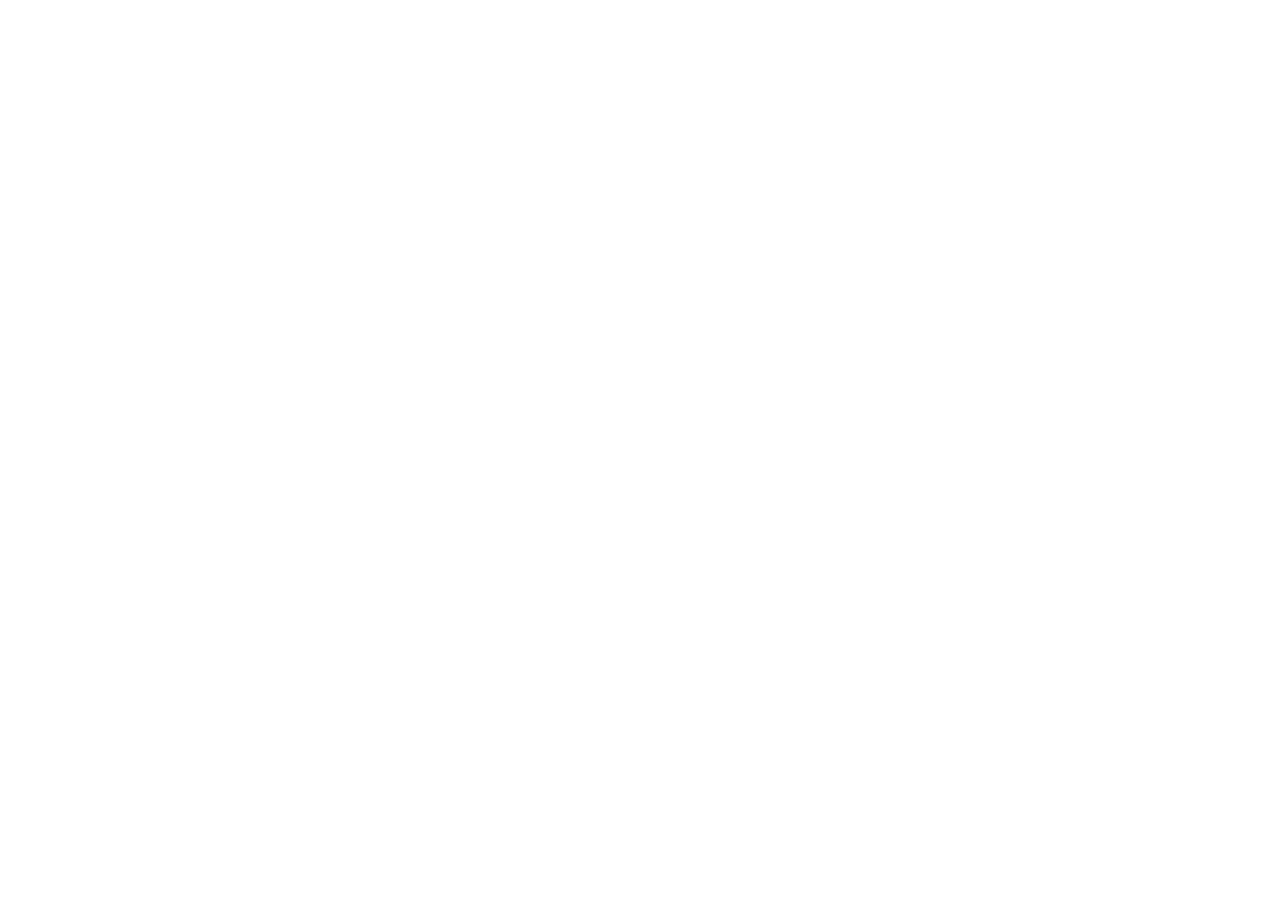
==== index.html @ ed14a2d5 "Add files via upload Ajout des fichiers du site aprn" ====
<!DOCTYPE html>
<html>
<head>
    <meta charset="utf-8" />
    <meta name="viewport" content="width=device-width, initial-scale=1.0" />
    <title>Gestion du contenu - APRN</title>
    <script src="https://identity.netlify.com/v1/netlify-identity-widget.js"></script>
</head>
<body>
    <script src="https://unpkg.com/netlify-cms@^2.0.0/dist/netlify-cms.js"></script>
</body>
</html>
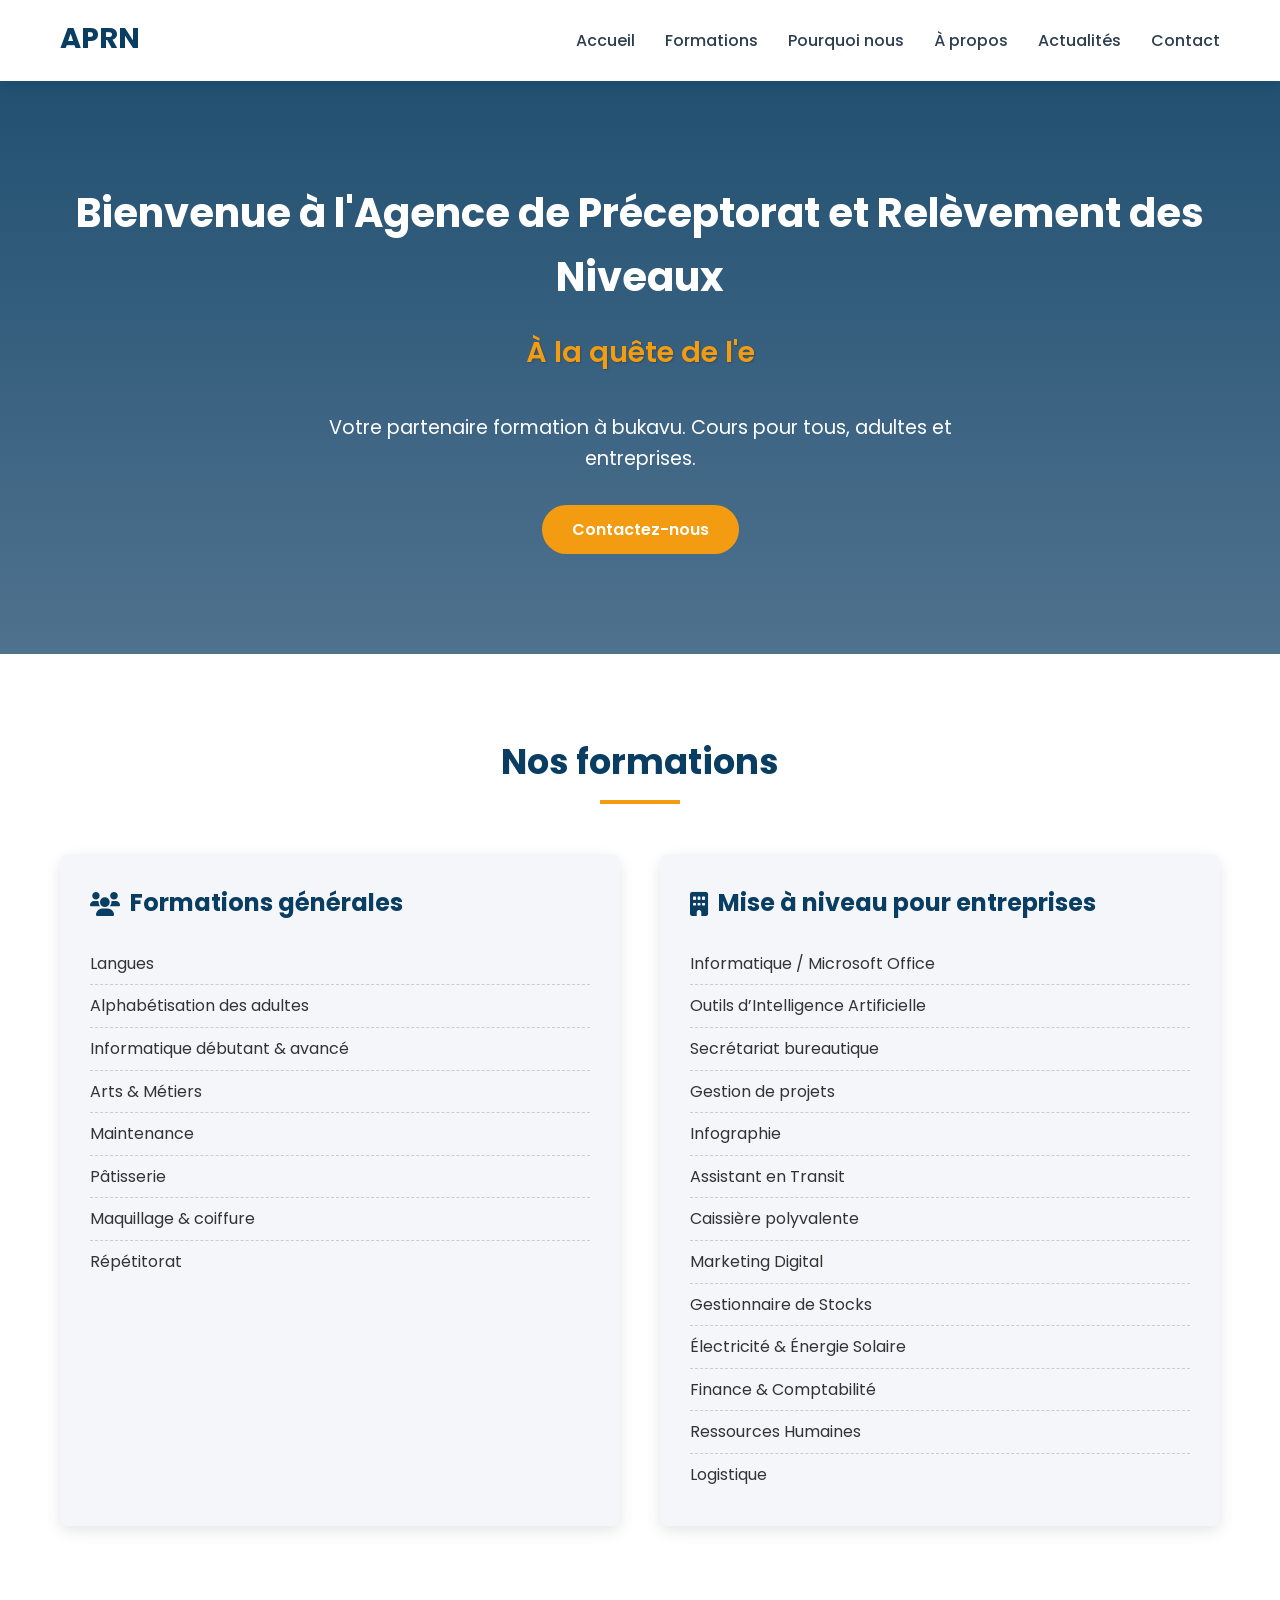
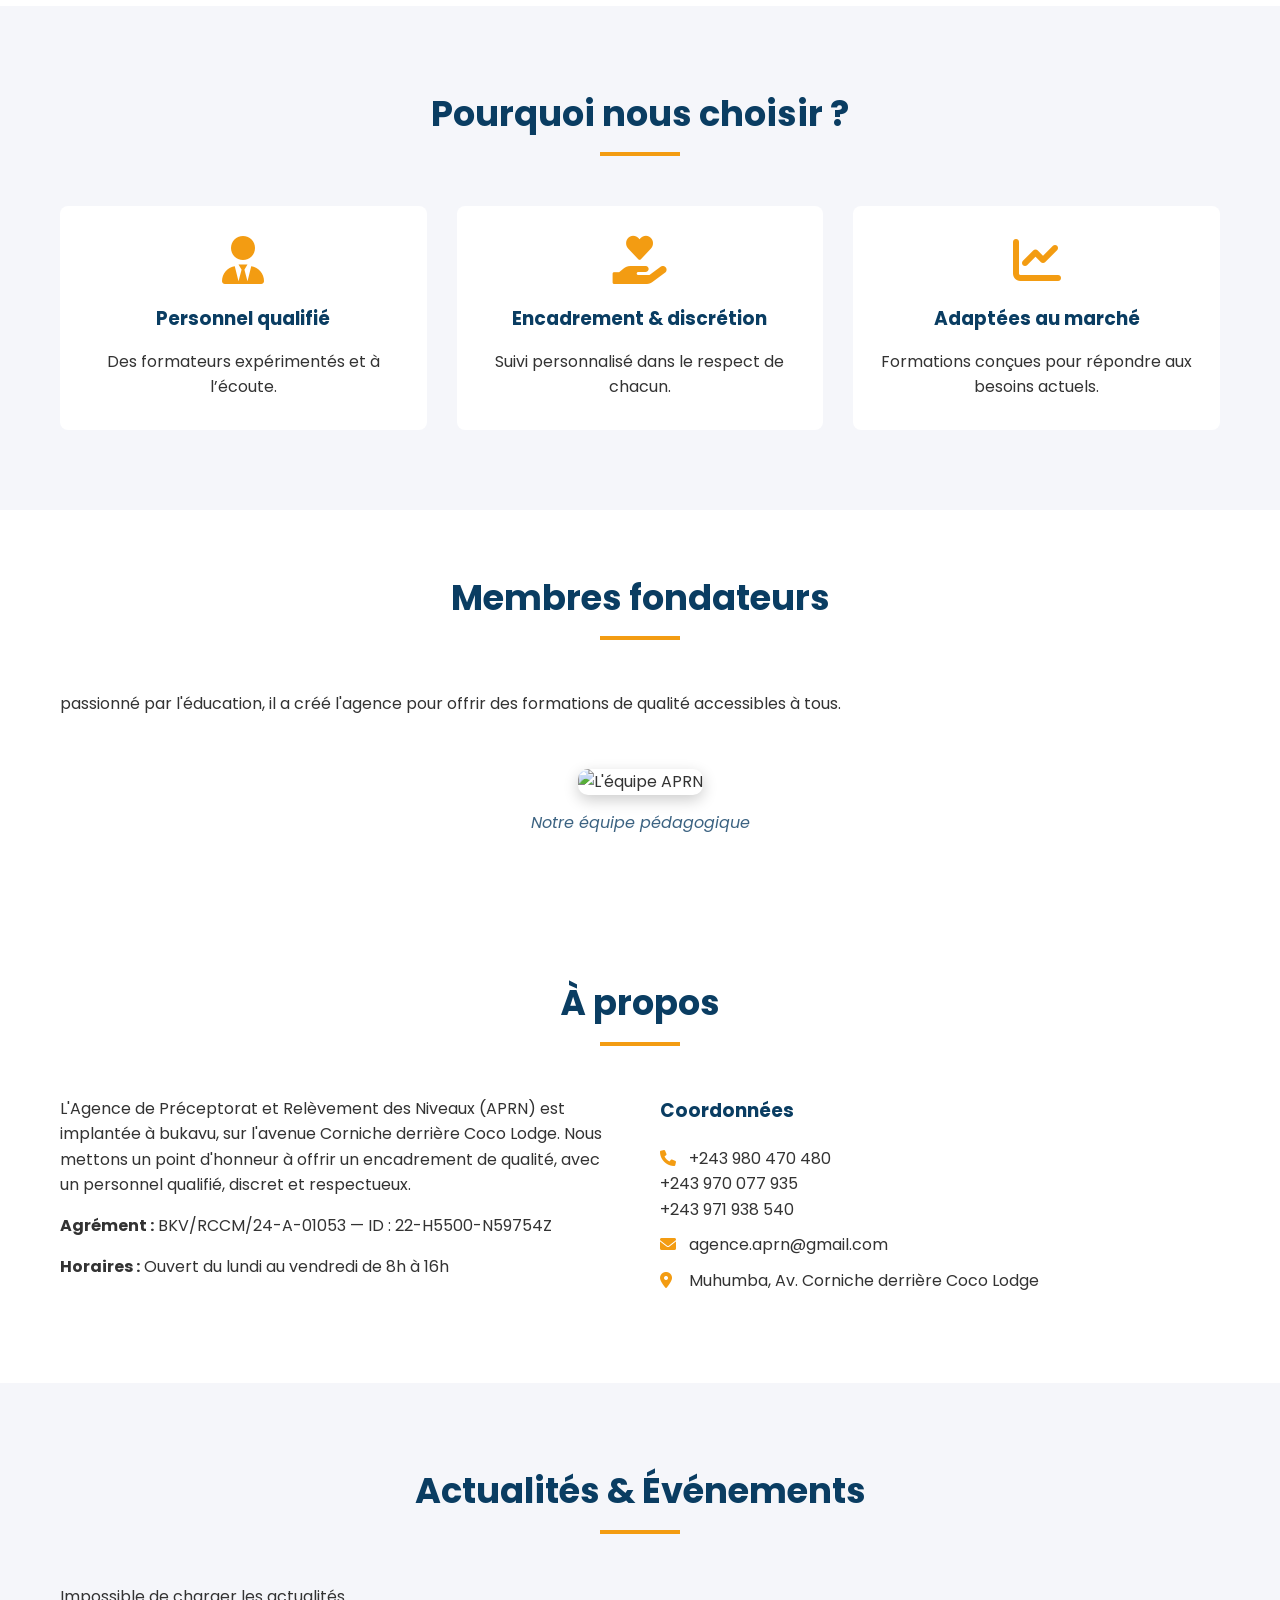
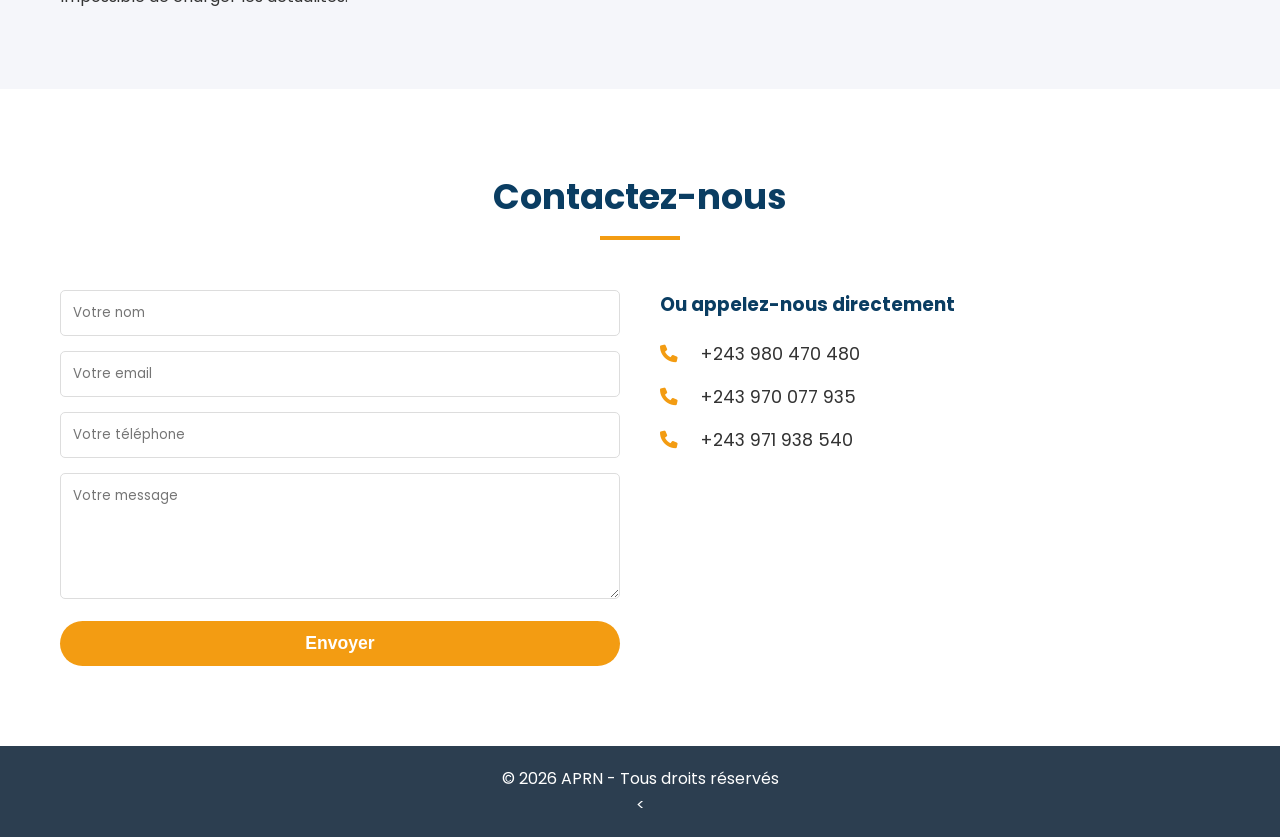
==== commit 95c0abee: "Add files via upload Ajoute ces fichiers" ====
--- a/index.html
+++ b/index.html
@@ -1,12 +1,243 @@
 <!DOCTYPE html>
-<html>
+<html lang="fr">
 <head>
-    <meta charset="utf-8" />
-    <meta name="viewport" content="width=device-width, initial-scale=1.0" />
-    <title>Gestion du contenu - APRN</title>
-    <script src="https://identity.netlify.com/v1/netlify-identity-widget.js"></script>
+    <meta charset="UTF-8">
+    <meta name="viewport" content="width=device-width, initial-scale=1.0">
+    <title>APRN - Agence de Préceptorat et Relèvement des Niveaux</title>
+    <meta name="description" content="Formations professionnelles, mise à niveau, langues, informatique, arts et métiers à Lubumbashi.">
+    <!-- Google Fonts -->
+    <link href="https://fonts.googleapis.com/css2?family=Poppins:wght@300;400;600;700&display=swap" rel="stylesheet">
+    <!-- Font Awesome -->
+    <link rel="stylesheet" href="https://cdnjs.cloudflare.com/ajax/libs/font-awesome/6.0.0-beta3/css/all.min.css">
+    <!-- CSS personnalisé -->
+    <link rel="stylesheet" href="style.css">
 </head>
 <body>
-    <script src="https://unpkg.com/netlify-cms@^2.0.0/dist/netlify-cms.js"></script>
+    <!-- En-tête -->
+    <header>
+        <div class="container header-container">
+            <div class="logo">
+                <h1>APRN</h1>
+            </div>
+            <nav class="navbar">
+                <ul class="nav-menu">
+                    <li><a href="#accueil">Accueil</a></li>
+                    <li><a href="#formations">Formations</a></li>
+                    <li><a href="#pourquoi">Pourquoi nous</a></li>
+                    <li><a href="#a-propos">À propos</a></li>
+                    <li><a href="#actualites">Actualités</a></li>
+                    <li><a href="#contact">Contact</a></li>
+                </ul>
+                <div class="hamburger">
+                    <span></span>
+                    <span></span>
+                    <span></span>
+                </div>
+            </nav>
+        </div>
+    </header>
+
+    <!-- Section Accueil (Hero) -->
+<section id="accueil" class="hero">
+    <div class="container hero-content">
+        <h2>Bienvenue à l'Agence de Préceptorat et Relèvement des Niveaux</h2>
+        <h3 id="typing-slogan" class="slogan-hero"></h3>
+        <p>Votre partenaire formation à bukavu. Cours pour tous, adultes et entreprises.</p>
+        <a href="#contact" class="btn">Contactez-nous</a>
+    </div>
+</section>
+    <!-- Section Nos Formations -->
+    <section id="formations" class="formations">
+        <div class="container">
+            <h2 class="section-title">Nos formations</h2>
+            <div class="formations-grid">
+                <!-- Formations générales -->
+                <div class="formation-category">
+                    <h3><i class="fas fa-users"></i> Formations générales</h3>
+                    <ul>
+                        <li>Langues</li>
+                        <li>Alphabétisation des adultes</li>
+                        <li>Informatique débutant & avancé</li>
+                        <li>Arts & Métiers</li>
+                        <li>Maintenance</li>
+                        <li>Pâtisserie</li>
+                        <li>Maquillage & coiffure</li>
+                        <li>Répétitorat</li>
+                    </ul>
+                </div>
+                <!-- Formations pour entreprises -->
+                <div class="formation-category">
+                    <h3><i class="fas fa-building"></i> Mise à niveau pour entreprises</h3>
+                    <ul>
+                        <li>Informatique / Microsoft Office</li>
+                        <li>Outils d’Intelligence Artificielle</li>
+                        <li>Secrétariat bureautique</li>
+                        <li>Gestion de projets</li>
+                        <li>Infographie</li>
+                        <li>Assistant en Transit</li>
+                        <li>Caissière polyvalente</li>
+                        <li>Marketing Digital</li>
+                        <li>Gestionnaire de Stocks</li>
+                        <li>Électricité & Énergie Solaire</li>
+                        <li>Finance & Comptabilité</li>
+                        <li>Ressources Humaines</li>
+                        <li>Logistique</li>
+                    </ul>
+                </div>
+            </div>
+        </div>
+    </section>
+
+    <!-- Section Pourquoi nous choisir -->
+    <section id="pourquoi" class="pourquoi">
+        <div class="container">
+            <h2 class="section-title">Pourquoi nous choisir ?</h2>
+            <div class="features">
+                <div class="feature">
+                    <i class="fas fa-user-tie"></i>
+                    <h3>Personnel qualifié</h3>
+                    <p>Des formateurs expérimentés et à l’écoute.</p>
+                </div>
+                <div class="feature">
+                    <i class="fas fa-hand-holding-heart"></i>
+                    <h3>Encadrement & discrétion</h3>
+                    <p>Suivi personnalisé dans le respect de chacun.</p>
+                </div>
+                <div class="feature">
+                    <i class="fas fa-chart-line"></i>
+                    <h3>Adaptées au marché</h3>
+                    <p>Formations conçues pour répondre aux besoins actuels.</p>
+                </div>
+            </div>
+        </div>
+    </section>
+    <!-- Section Notre fondateur / Équipe -->
+<section id="equipe" class="equipe">
+    <div class="container">
+        <h2 class="section-title">Membres fondateurs</h2>
+        
+            <div class="fondateur-bio">
+                
+                <p>passionné par l'éducation, il a créé l'agence pour offrir des formations de qualité accessibles à tous.</p>
+            </div>
+        </div>
+        <!-- Si vous voulez aussi une photo de groupe -->
+        
+        <div class="groupe-photo">
+            <img src="images/groupe.jpg" alt="L'équipe APRN">
+            <p>Notre équipe pédagogique</p>
+        </div>
+        
+    </div>
+</section>
+    <!-- Section À propos -->
+    <section id="a-propos" class="a-propos">
+        <div class="container">
+            <h2 class="section-title">À propos</h2>
+            <div class="about-content">
+<div class="about-text">
+    <p>L'Agence de Préceptorat et Relèvement des Niveaux (APRN) est implantée à bukavu, sur l'avenue Corniche derrière Coco Lodge. Nous mettons un point d'honneur à offrir un encadrement de qualité, avec un personnel qualifié, discret et respectueux.</p>
+    <p><strong>Agrément :</strong> BKV/RCCM/24-A-01053 — ID : 22-H5500-N59754Z</p>
+    <p><strong>Horaires :</strong> Ouvert du lundi au vendredi de 8h à 16h</p>
+</div>
+                <div class="about-contact">
+                    <h3>Coordonnées</h3>
+                    <p><i class="fas fa-phone"></i> +243 980 470 480<br>+243 970 077 935<br>+243 971 938 540</p>
+                    <p><i class="fas fa-envelope"></i> <a href="mailto:agence.aprn@gmail.com">agence.aprn@gmail.com</a></p>
+                    <p><i class="fas fa-map-marker-alt"></i> Muhumba, Av. Corniche derrière Coco Lodge</p>
+                </div>
+            </div>
+        </div>
+    </section>
+
+    <!-- Section Actualités (Blog) - intégration Netlify CMS -->
+    <section id="actualites" class="actualites">
+        <div class="container">
+            <h2 class="section-title">Actualités & Événements</h2>
+            <div class="blog-posts" id="blog-posts">
+                <!-- Les articles seront injectés ici via JavaScript depuis Netlify CMS -->
+            
+        </div>
+    </section>
+
+    <!-- Section Contact -->
+    <section id="contact" class="contact">
+        <div class="container">
+            <h2 class="section-title">Contactez-nous</h2>
+            <div class="contact-wrapper">
+                <form class="contact-form" name="contact" netlify>
+                    <input type="text" name="nom" placeholder="Votre nom" required>
+                    <input type="email" name="email" placeholder="Votre email" required>
+                    <input type="tel" name="telephone" placeholder="Votre téléphone">
+                    <textarea name="message" rows="5" placeholder="Votre message" required></textarea>
+                    <button type="submit" class="btn">Envoyer</button>
+                </form>
+                <div class="contact-info">
+                    <h3>Ou appelez-nous directement</h3>
+                    <p><i class="fas fa-phone"></i> +243 980 470 480</p>
+                    <p><i class="fas fa-phone"></i> +243 970 077 935</p>
+                    <p><i class="fas fa-phone"></i> +243 971 938 540</p>
+                </div>
+            </div>
+        </div>
+    </section>
+
+    <!-- Pied de page -->
+    <footer>
+        <div class="container footer-content">
+            <p>&copy; 2026 APRN - Tous droits réservés</p>
+            <
+        </div>
+    </footer>
+
+    <!-- Script pour le menu hamburger et chargement des articles -->
+    <script>
+        // Effet machine à écrire pour le slogan
+const sloganText = "À la quête de l'excellence dans l'acquisition du savoir";
+const sloganElement = document.getElementById('typing-slogan');
+let i = 0;
+function typeWriter() {
+    if (i < sloganText.length) {
+        sloganElement.innerHTML += sloganText.charAt(i);
+        i++;
+        setTimeout(typeWriter, 100); // vitesse (100ms par lettre)
+    }
+}
+// Démarrer au chargement de la page
+window.addEventListener('load', typeWriter);
+        // Menu hamburger
+        const hamburger = document.querySelector('.hamburger');
+        const navMenu = document.querySelector('.nav-menu');
+
+        hamburger.addEventListener('click', () => {
+            hamburger.classList.toggle('active');
+            navMenu.classList.toggle('active');
+        });
+
+        // Chargement des articles depuis Netlify CMS (via collection "posts")
+        fetch('/posts.json') // fichier généré par Netlify CMS (collection)
+            .then(response => response.json())
+            .then(posts => {
+                const container = document.getElementById('blog-posts');
+                if (posts && posts.length > 0) {
+                    container.innerHTML = '';
+                    posts.slice(0, 3).forEach(post => {
+                        const article = document.createElement('article');
+                        article.className = 'blog-post';
+                        article.innerHTML = `
+                            <h3><a href="${post.url}">${post.title}</a></h3>
+                            <p class="post-date">${new Date(post.date).toLocaleDateString('fr-FR')}</p>
+                            <p>${post.excerpt || post.body.substring(0, 150)}...</p>
+                        `;
+                        container.appendChild(article);
+                    });
+                } else {
+                    container.innerHTML = '<p>Aucune actualité pour le moment.</p>';
+                }
+            })
+            .catch(() => {
+                document.getElementById('blog-posts').innerHTML = '<p>Impossible de charger les actualités.</p>';
+            });
+    </script>
 </body>
 </html>
--- a/style.css
+++ b/style.css
@@ -0,0 +1,493 @@
+/* Variables et reset */
+:root {
+    --primary: #0a3d62;
+    --secondary: #3c6382;
+    --accent: #f39c12;
+    --light: #f5f6fa;
+    --dark: #2c3e50;
+    --text: #333;
+    --white: #fff;
+}
+
+* {
+    margin: 0;
+    padding: 0;
+    box-sizing: border-box;
+}
+
+body {
+    font-family: 'Poppins', sans-serif;
+    color: var(--text);
+    line-height: 1.6;
+}
+
+.container {
+    max-width: 1200px;
+    margin: 0 auto;
+    padding: 0 20px;
+}
+
+/* Header */
+header {
+    background: var(--white);
+    box-shadow: 0 2px 10px rgba(0,0,0,0.1);
+    position: sticky;
+    top: 0;
+    z-index: 100;
+}
+
+.header-container {
+    display: flex;
+    justify-content: space-between;
+    align-items: center;
+    padding: 15px 20px;
+}
+
+.logo h1 {
+    font-size: 1.8rem;
+    color: var(--primary);
+    margin-bottom: 5px;
+}
+
+.slogan {
+    font-size: 0.9rem;
+    font-style: italic;
+    color: var(--secondary);
+}
+
+/* Navigation */
+.navbar {
+    display: flex;
+}
+
+.nav-menu {
+    display: flex;
+    list-style: none;
+    gap: 30px;
+}
+
+.nav-menu a {
+    text-decoration: none;
+    color: var(--dark);
+    font-weight: 500;
+    transition: color 0.3s;
+}
+
+.nav-menu a:hover {
+    color: var(--accent);
+}
+
+.hamburger {
+    display: none;
+    flex-direction: column;
+    cursor: pointer;
+    gap: 5px;
+}
+
+.hamburger span {
+    width: 25px;
+    height: 3px;
+    background: var(--dark);
+    transition: all 0.3s;
+}
+
+/* Hero section */
+.hero {
+    background: linear-gradient(rgba(10,61,98,0.9), rgba(60,99,130,0.9)), url('https://via.placeholder.com/1200x600') center/cover;
+    color: var(--white);
+    text-align: center;
+    padding: 100px 20px;
+}
+
+.hero-content h2 {
+    font-size: 2.5rem;
+    margin-bottom: 20px;
+}
+
+.hero-content p {
+    font-size: 1.2rem;
+    margin-bottom: 30px;
+    max-width: 700px;
+    margin-left: auto;
+    margin-right: auto;
+}
+
+.btn {
+    display: inline-block;
+    background: var(--accent);
+    color: var(--white);
+    padding: 12px 30px;
+    border: none;
+    border-radius: 50px;
+    font-weight: 600;
+    text-decoration: none;
+    transition: background 0.3s;
+    cursor: pointer;
+}
+
+.btn:hover {
+    background: #e67e22;
+}
+
+/* Sections communes */
+section {
+    padding: 80px 20px;
+}
+
+.section-title {
+    text-align: center;
+    font-size: 2.2rem;
+    color: var(--primary);
+    margin-bottom: 50px;
+    position: relative;
+}
+
+.section-title::after {
+    content: '';
+    display: block;
+    width: 80px;
+    height: 4px;
+    background: var(--accent);
+    margin: 10px auto;
+}
+
+/* Formations */
+.formations-grid {
+    display: grid;
+    grid-template-columns: repeat(auto-fit, minmax(300px, 1fr));
+    gap: 40px;
+}
+
+.formation-category {
+    background: var(--light);
+    padding: 30px;
+    border-radius: 8px;
+    box-shadow: 0 5px 15px rgba(0,0,0,0.1);
+}
+
+.formation-category h3 {
+    color: var(--primary);
+    margin-bottom: 20px;
+    font-size: 1.5rem;
+    display: flex;
+    align-items: center;
+    gap: 10px;
+}
+
+.formation-category ul {
+    list-style: none;
+}
+
+.formation-category li {
+    padding: 8px 0;
+    border-bottom: 1px dashed #ccc;
+}
+
+.formation-category li:last-child {
+    border-bottom: none;
+}
+
+/* Pourquoi nous */
+.pourquoi {
+    background: var(--light);
+}
+
+.features {
+    display: grid;
+    grid-template-columns: repeat(auto-fit, minmax(250px, 1fr));
+    gap: 30px;
+    text-align: center;
+}
+
+.feature {
+    padding: 30px 20px;
+    background: var(--white);
+    border-radius: 8px;
+    transition: transform 0.3s;
+}
+
+.feature:hover {
+    transform: translateY(-5px);
+}
+
+.feature i {
+    font-size: 3rem;
+    color: var(--accent);
+    margin-bottom: 20px;
+}
+
+.feature h3 {
+    margin-bottom: 15px;
+    color: var(--primary);
+}
+
+/* À propos */
+.a-propos {
+    background: var(--white);
+}
+
+.about-content {
+    display: grid;
+    grid-template-columns: 1fr 1fr;
+    gap: 40px;
+}
+
+.about-text p {
+    margin-bottom: 15px;
+}
+
+.about-contact h3 {
+    color: var(--primary);
+    margin-bottom: 20px;
+}
+
+.about-contact p {
+    margin-bottom: 10px;
+}
+
+.about-contact i {
+    color: var(--accent);
+    width: 25px;
+}
+
+.about-contact a {
+    color: var(--text);
+    text-decoration: none;
+}
+
+/* Actualités */
+.actualites {
+    background: var(--light);
+}
+
+.blog-posts {
+    display: grid;
+    grid-template-columns: repeat(auto-fit, minmax(300px, 1fr));
+    gap: 30px;
+    margin-top: 30px;
+}
+
+.blog-post {
+    background: var(--white);
+    padding: 20px;
+    border-radius: 8px;
+    box-shadow: 0 5px 15px rgba(0,0,0,0.1);
+}
+
+.blog-post h3 {
+    margin-bottom: 10px;
+}
+
+.blog-post h3 a {
+    color: var(--primary);
+    text-decoration: none;
+}
+
+.post-date {
+    color: var(--secondary);
+    font-size: 0.9rem;
+    margin-bottom: 10px;
+}
+
+.admin-link {
+    text-align: center;
+    margin-top: 30px;
+}
+
+.admin-link a {
+    color: var(--accent);
+    text-decoration: none;
+    font-weight: 600;
+}
+
+/* Contact */
+.contact-wrapper {
+    display: grid;
+    grid-template-columns: 1fr 1fr;
+    gap: 40px;
+}
+
+.contact-form input,
+.contact-form textarea {
+    width: 100%;
+    padding: 12px;
+    margin-bottom: 15px;
+    border: 1px solid #ddd;
+    border-radius: 5px;
+    font-family: inherit;
+}
+
+.contact-form button {
+    width: 100%;
+    font-size: 1.1rem;
+}
+
+.contact-info h3 {
+    color: var(--primary);
+    margin-bottom: 20px;
+}
+
+.contact-info p {
+    margin-bottom: 15px;
+    font-size: 1.1rem;
+}
+
+.contact-info i {
+    color: var(--accent);
+    margin-right: 10px;
+    width: 25px;
+}
+
+/* Footer */
+footer {
+    background: var(--dark);
+    color: var(--white);
+    padding: 20px 0;
+    text-align: center;
+}
+
+footer a {
+    color: var(--accent);
+    text-decoration: none;
+}
+/* Section Équipe / Fondateur */
+.equipe {
+    background: var(--white);
+    padding: 60px 20px;
+}
+
+.fondateur-card {
+    display: flex;
+    align-items: center;
+    gap: 40px;
+    max-width: 900px;
+    margin: 0 auto;
+    background: var(--light);
+    padding: 30px;
+    border-radius: 10px;
+    box-shadow: 0 5px 15px rgba(0,0,0,0.1);
+}
+
+.fondateur-image {
+    flex: 0 0 250px;
+}
+
+.fondateur-image img {
+    width: 100%;
+    height: auto;
+    border-radius: 50%; /* pour un effet circulaire, ou supprimez pour garder le rectangle */
+    object-fit: cover;
+    border: 4px solid var(--accent);
+}
+
+.fondateur-bio {
+    flex: 1;
+}
+
+.fondateur-bio h3 {
+    color: var(--primary);
+    font-size: 2rem;
+    margin-bottom: 5px;
+}
+
+.fondateur-bio .role {
+    color: var(--accent);
+    font-weight: 600;
+    margin-bottom: 15px;
+    font-size: 1.2rem;
+}
+
+.fondateur-bio p {
+    line-height: 1.8;
+}
+.groupe-photo {
+    margin-top: 50px;
+    text-align: center;
+}
+.groupe-photo img {
+    max-width: 100%;
+    border-radius: 10px;
+    box-shadow: 0 5px 15px rgba(0,0,0,0.2);
+}
+.groupe-photo p {
+    margin-top: 15px;
+    font-style: italic;
+    color: var(--secondary);
+}
+/* Slogan avec effet machine à écrire */
+.slogan-hero {
+    color: var(--accent); /* ou une couleur spécifique comme #f39c12 */
+    font-size: 1.8rem;
+    font-weight: 600;
+    margin-bottom: 20px;
+    min-height: 4rem; /* pour éviter le décalage lors de l'écriture */
+    text-shadow: 1px 1px 2px rgba(0,0,0,0.2);
+}
+
+/* Adaptation mobile */
+@media (max-width: 768px) {
+    .fondateur-card {
+        flex-direction: column;
+        text-align: center;
+    }
+    .fondateur-image {
+        flex: 0 0 auto;
+        max-width: 200px;
+    }
+}
+
+/* Responsive */
+@media (max-width: 768px) {
+    .hamburger {
+        display: flex;
+    }
+
+    .nav-menu {
+        position: absolute;
+        top: 80px;
+        left: -100%;
+        width: 100%;
+        background: var(--white);
+        flex-direction: column;
+        align-items: center;
+        padding: 20px 0;
+        box-shadow: 0 5px 10px rgba(0,0,0,0.1);
+        transition: left 0.3s;
+        gap: 15px;
+    }
+
+    .nav-menu.active {
+        left: 0;
+    }
+
+    .hamburger.active span:nth-child(1) {
+        transform: rotate(45deg) translate(5px, 5px);
+    }
+
+    .hamburger.active span:nth-child(2) {
+        opacity: 0;
+    }
+
+    .hamburger.active span:nth-child(3) {
+        transform: rotate(-45deg) translate(7px, -7px);
+    }
+
+    .hero-content h2 {
+        font-size: 2rem;
+    }
+
+    .about-content,
+    .contact-wrapper {
+        grid-template-columns: 1fr;
+    }
+}
+
+@media (max-width: 480px) {
+    .section-title {
+        font-size: 1.8rem;
+    }
+
+    .hero-content h2 {
+        font-size: 1.6rem;
+    }
+}
